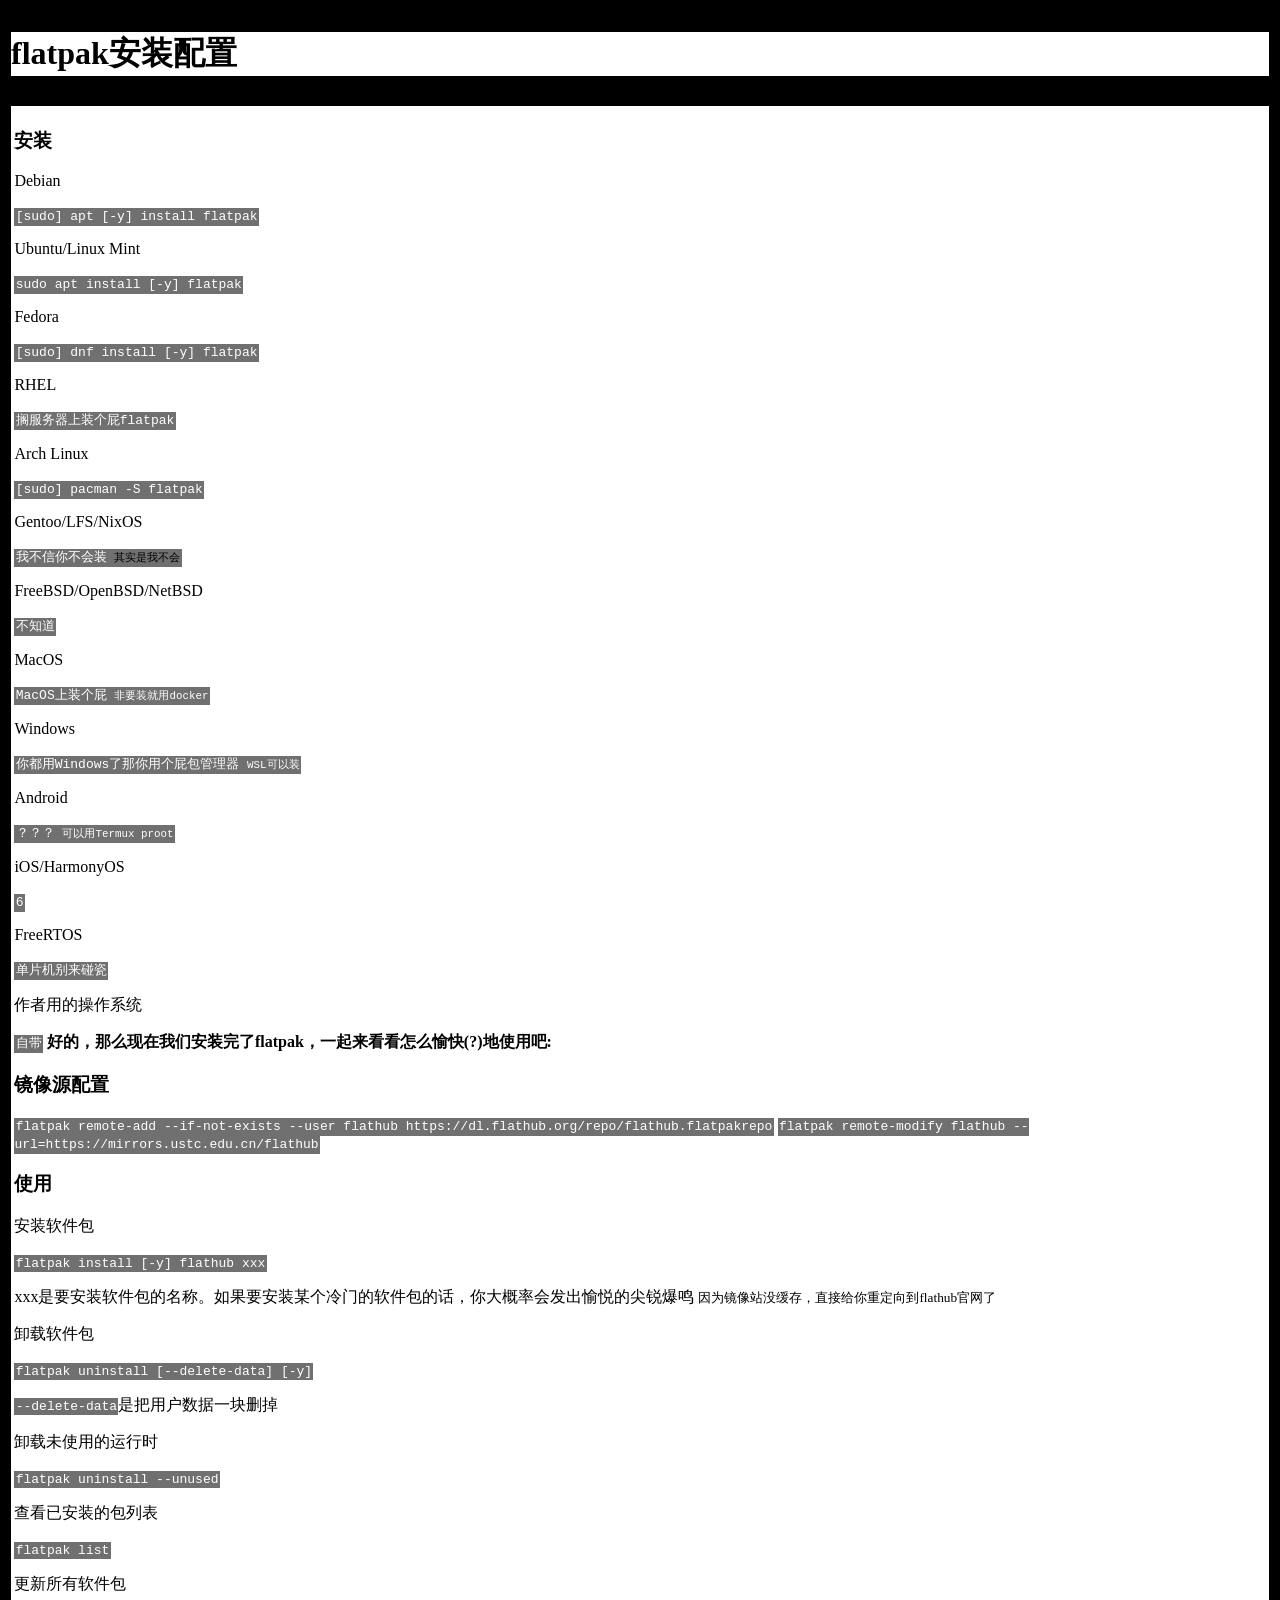
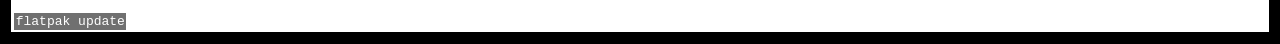
==== blogs/1/flatpak安装配置.html @ cef8970d "first commit" ====
<!DOCTYPE html>
<head>
	<meta charset="utf-8">
	<title></title>
	<link href="../../style/base.css" rel="stylesheet" type="text/css">
</head>
<body>
			<h1 class="title-style">
				flatpak安装配置
			</h1>
		<div class="node">
			<h3>安装</h3>
			<p>Debian</p>
			<code>[sudo] apt [-y] install flatpak</code>
			<p>Ubuntu/Linux Mint</p>
			<code>sudo apt install [-y] flatpak</code>
			<p>Fedora</p>
			<code>[sudo] dnf install [-y] flatpak</code>
			<p>RHEL</p>
			<code>搁服务器上装个屁flatpak</code>
			<p>Arch Linux</p>
			<code>[sudo] pacman -S flatpak</code>
			<p>Gentoo/LFS/NixOS</p>
			<code>我不信你不会装 <small style="color: black;">其实是我不会</small></code>
			<p>FreeBSD/OpenBSD/NetBSD</p>
			<code>不知道</code>
			<p>MacOS</p>
			<code>MacOS上装个屁 <small>非要装就用docker</small></code>
			<p>Windows</p>
			<code>你都用Windows了那你用个屁包管理器 <small>WSL可以装</small></code>
			<p>Android</p>
			<code>？？？ <small>可以用Termux proot</small></code>
			<p>iOS/HarmonyOS</p>
			<code>6</code>
			<p>FreeRTOS</p>
			<code>单片机别来碰瓷</code>
			<p>作者用的操作系统</p>
			<code>自带</code>
			<strong>好的，那么现在我们安装完了flatpak，一起来看看怎么愉快(?)地使用吧:</strong>
			<h3>镜像源配置</h3>
			<code>flatpak remote-add --if-not-exists --user flathub https://dl.flathub.org/repo/flathub.flatpakrepo</code>
			<code>flatpak remote-modify flathub --url=https://mirrors.ustc.edu.cn/flathub</code>
			<h3>使用</h3>
			<p>安装软件包</p><code>flatpak install [-y] flathub xxx</code>
			<p>xxx是要安装软件包的名称。如果要安装某个冷门的软件包的话，你大概率会发出愉悦的尖锐爆鸣 <small>因为镜像站没缓存，直接给你重定向到flathub官网了</small></p>
			<p>卸载软件包</p><code>flatpak uninstall [--delete-data] [-y]</code>
			<p><code>--delete-data</code>是把用户数据一块删掉</p>
			<p>卸载未使用的运行时</p><code>flatpak uninstall --unused</code>
			<p>查看已安装的包列表</p><code>flatpak list</code>
			<p>更新所有软件包</p><code>flatpak update</code>
		</div>
</body>
---- style/base.css ----
body {
	display: flex;
    	flex-direction: column;
     	gap: 0.1em;
      	background: black;
}

h1 {
	border-style: solid;
    background: white;
}

.node {
    margin: 0.2em;
    padding: 0.2em;
    background: white;
}

.context {
    gap: 0.1em;
    flex-grow: 2;
}

.menu {
	flex-grow: 1;
	background: wheat;
}

code {
    background-color: #707070;
    color: white;
    padding: 0.1em;
}

/*img {
    width: 70%;
    padding: 0.5em;
    border: dotted;
}*/

.code {
    background-color: #303030;
    color: white;
    padding: 0.1em;
}

.row {
	display: flex;
	flex-direction: row;
}

a {
	color: black;
	background-color: yellowgreen;
	border-radius: 0.2em;
	box-shadow: 0.1em 0.1em 0.1em rgba(0, 0, 0, 255);
}
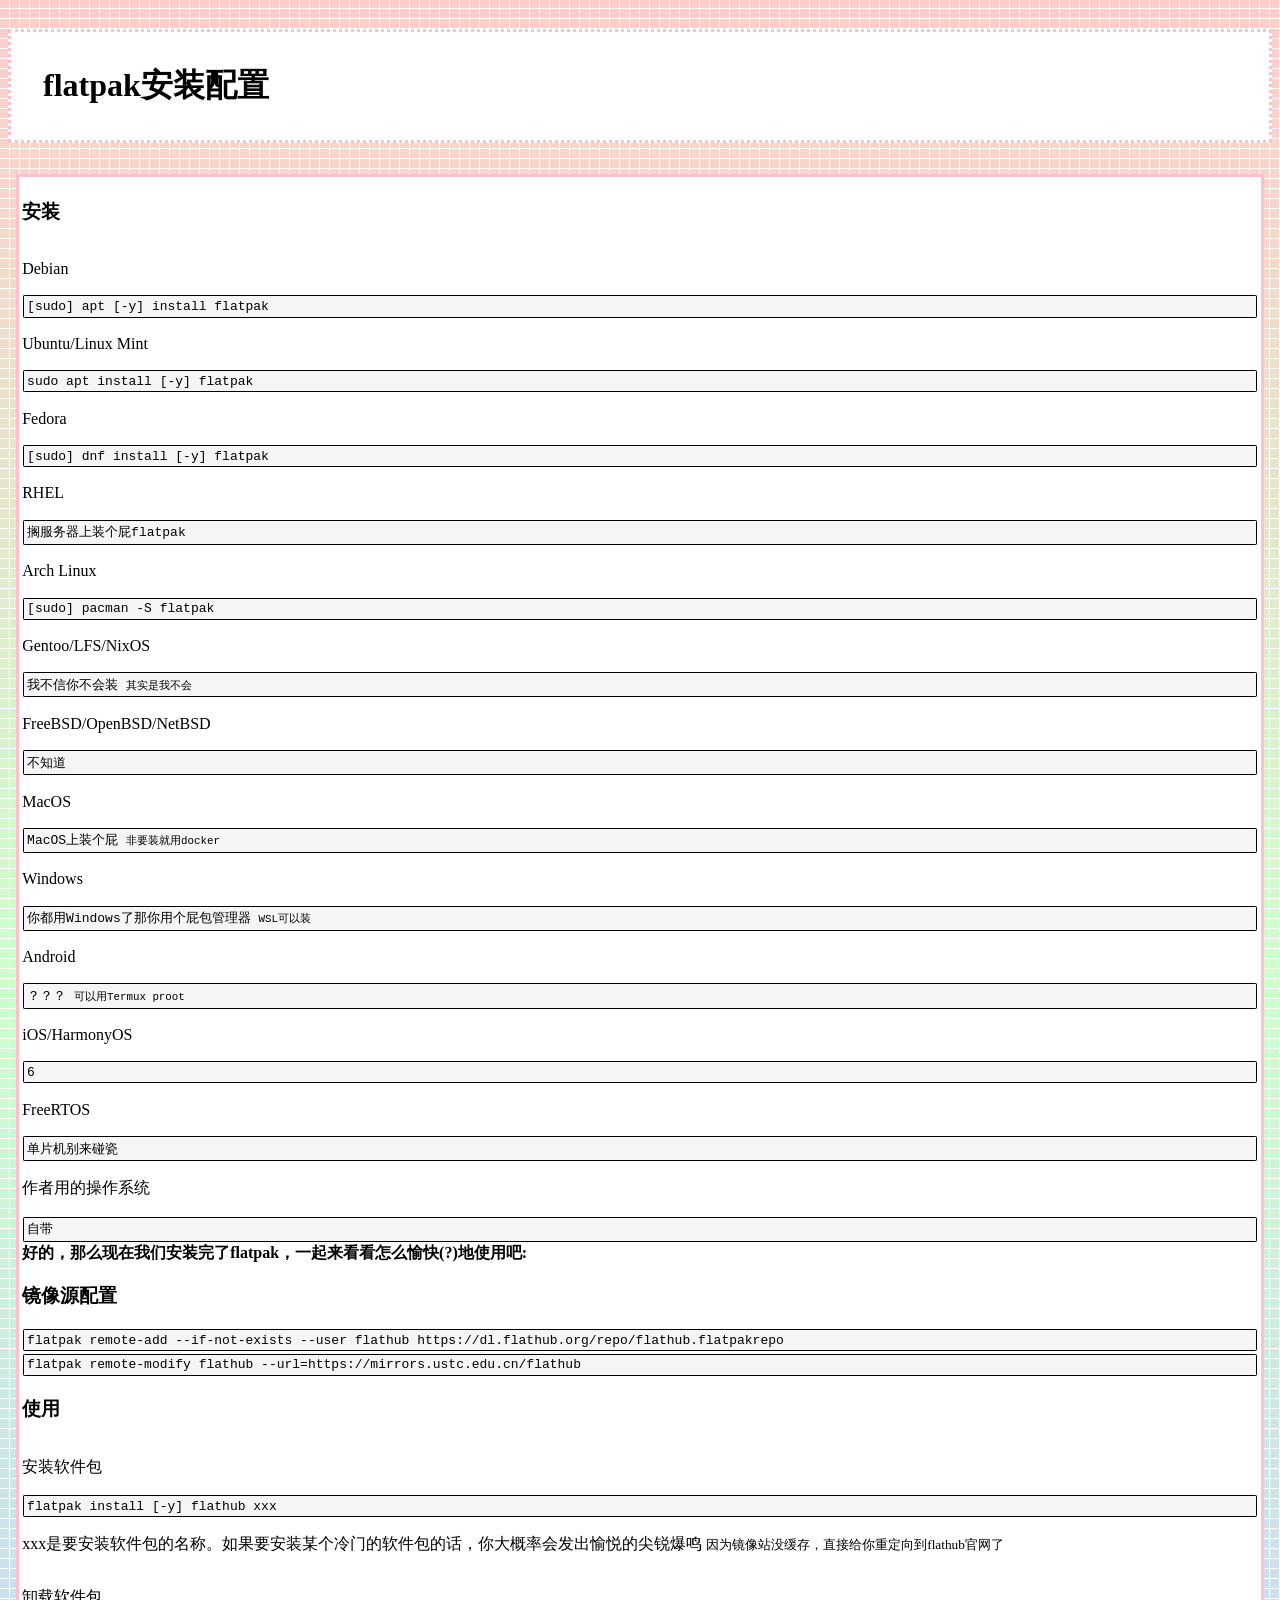
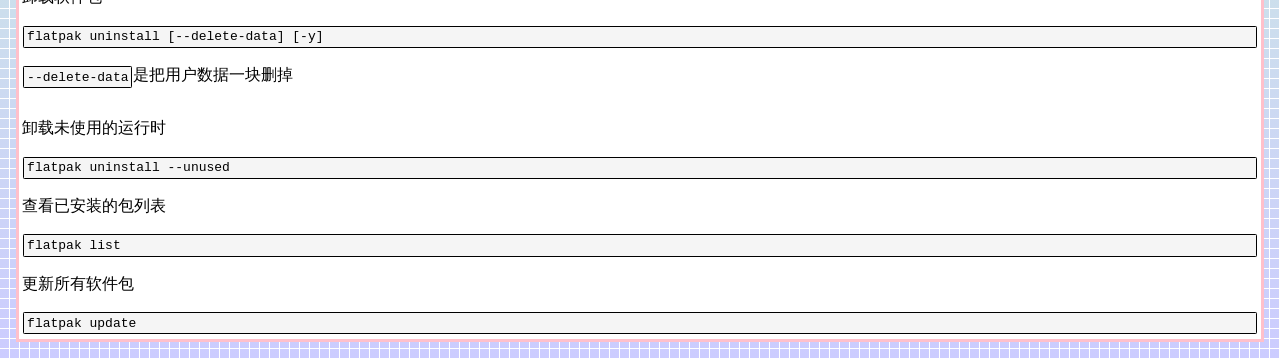
==== commit ca5dde6c: "Modified the website style and added a blog." ====
--- a/blogs/1/flatpak安装配置.html
+++ b/blogs/1/flatpak安装配置.html
@@ -5,10 +5,10 @@
 	<link href="../../style/base.css" rel="stylesheet" type="text/css">
 </head>
 <body>
-			<h1 class="title-style">
+			<h1>
 				flatpak安装配置
 			</h1>
-		<div class="node">
+		<div class="node column">
 			<h3>安装</h3>
 			<p>Debian</p>
 			<code>[sudo] apt [-y] install flatpak</code>
--- a/style/base.css
+++ b/style/base.css
@@ -2,16 +2,21 @@
 	display: flex;
     	flex-direction: column;
      	gap: 0.1em;
-      	background: black;
+      background:repeating-linear-gradient(0deg,transparent 0 9px,#FFF 9px 10px),repeating-linear-gradient(90deg,transparent 0 9px,#FFF 9px 10px),linear-gradient(#fcc,#cfc,#ccf);
 }
 
 h1 {
 	border-style: solid;
     background: white;
+    border: dotted;
+    border-color: pink;
+    padding: 1em;
 }
 
 .node {
-    margin: 0.2em;
+    margin: 0.5em;
+    border: solid;
+    border-color: pink;
     padding: 0.2em;
     background: white;
 }
@@ -27,21 +32,33 @@
 }
 
 code {
-    background-color: #707070;
-    color: white;
-    padding: 0.1em;
+    background-color: whitesmoke;
+    color: black;
+    border-radius: 0.1em;
+    border: solid;
+    margin: 0.1em;
+    padding: 0.2em;
+    border-width: thin;
 }
 
-/*img {
-    width: 70%;
-    padding: 0.5em;
-    border: dotted;
-}*/
+.code {
+    background-color: whitesmoke;
+    color: black;
+    border-radius: 0.1em;
+    border: solid;
+    margin: 0.1em;
+    padding: 0.2em;
+    border-width: thin;
+}
 
-.code {
-    background-color: #303030;
-    color: white;
-    padding: 0.1em;
+iframe {
+	background-color: whitesmoke;
+	color: black;
+	border-radius: 0.1em;
+	border: solid;
+	margin: 0.1em;
+	padding: 0.2em;
+	border-width: thin;
 }
 
 .row {
@@ -49,9 +66,18 @@
 	flex-direction: row;
 }
 
+.column {
+    display: flex;
+	flex-direction: column;
+}
+
 a {
 	color: black;
-	background-color: yellowgreen;
+	background-color: aqua;
 	border-radius: 0.2em;
 	box-shadow: 0.1em 0.1em 0.1em rgba(0, 0, 0, 255);
 }
+
+li {
+    padding: 0.2em;
+}
